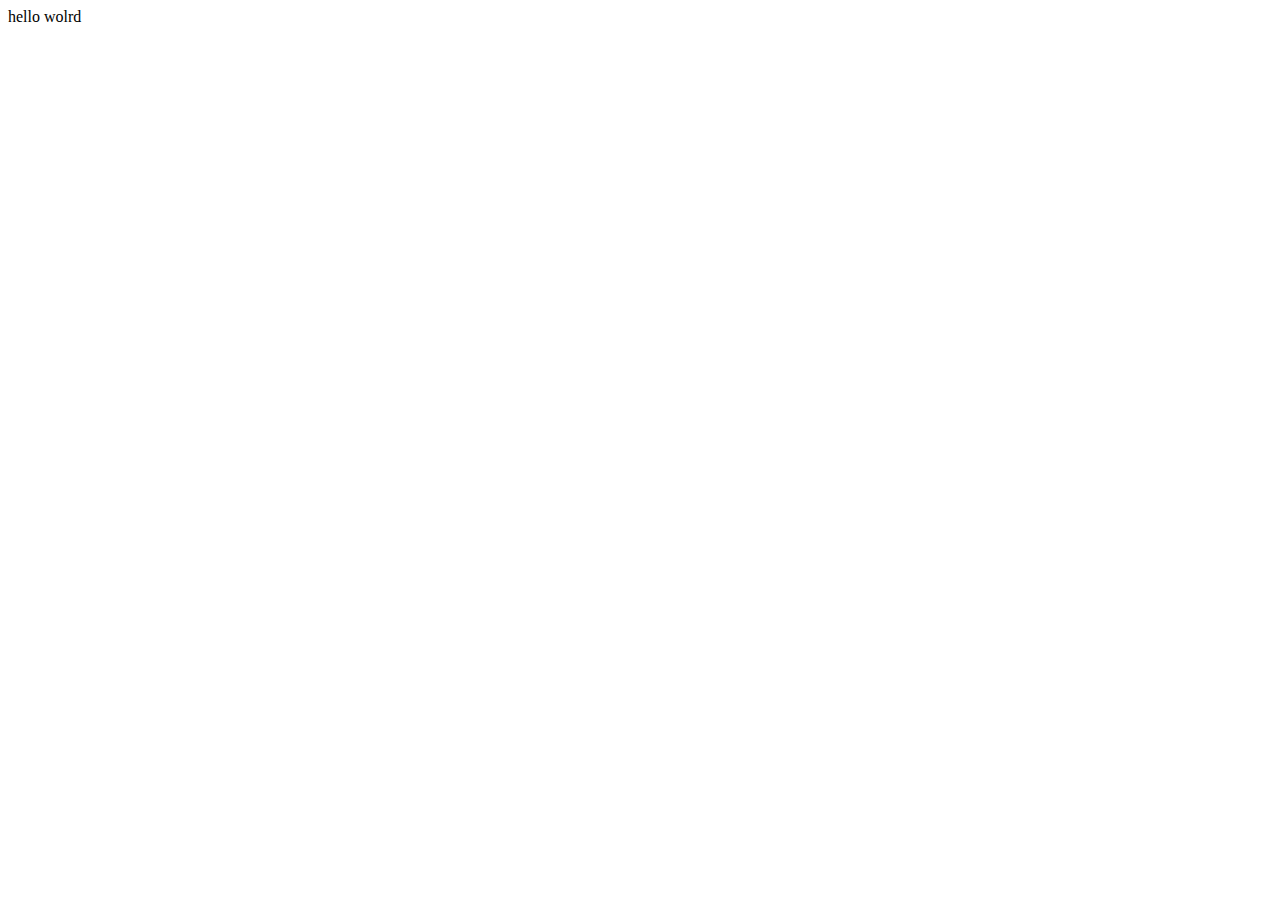
==== about.html @ d262f400 "first commit" ====
<!DOCTYPE html>
<html lang="en">
  <head>
    <meta charset="UTF-8" />
    <meta http-equiv="X-UA-Compatible" content="IE=edge" />
    <meta name="viewport" content="width=device-width, initial-scale=1.0" />
    <title>Document</title>
  </head>
  <body>
    hello wolrd
  </body>
</html>
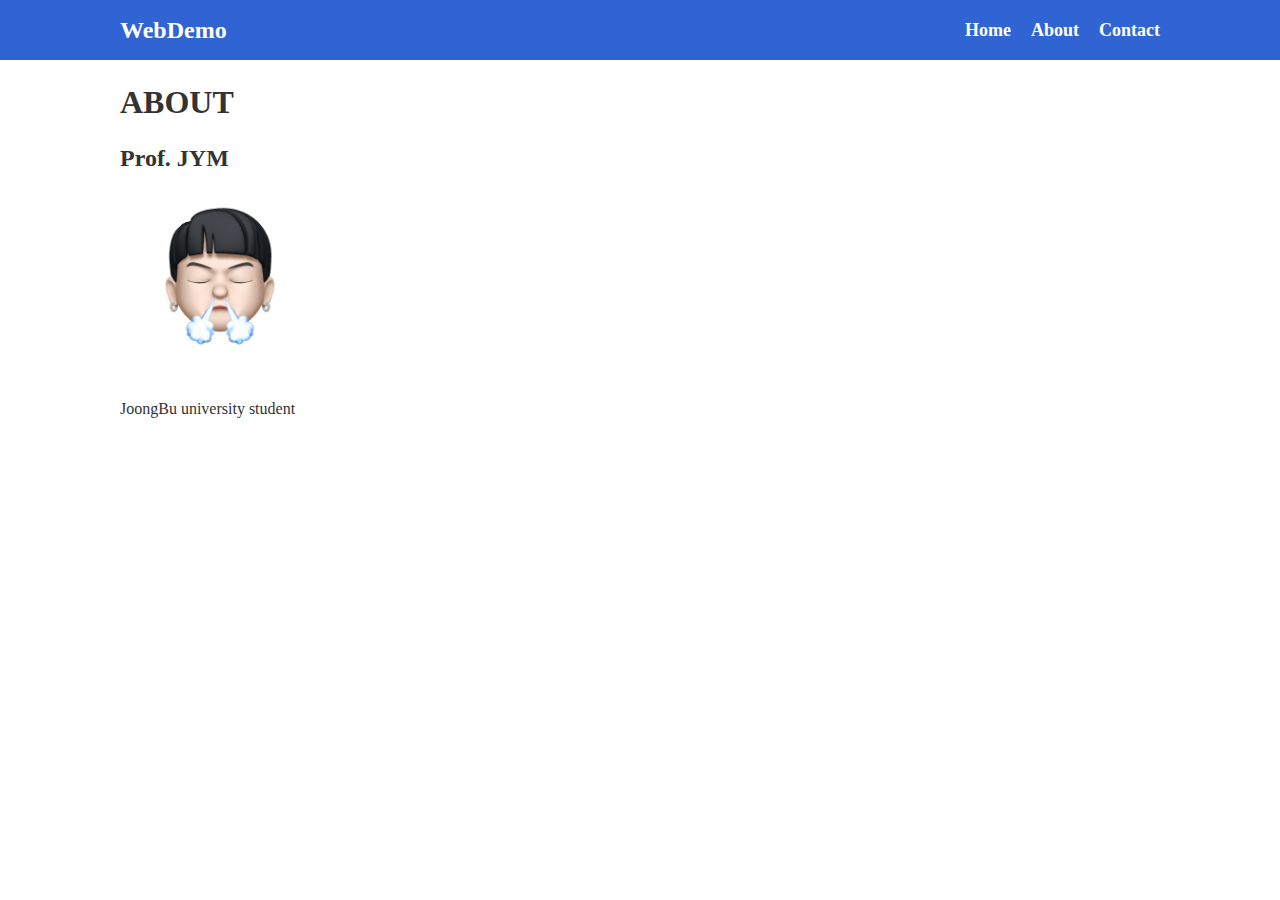
==== commit 31396e98: "chore: nav 수정" ====
--- a/about.html
+++ b/about.html
@@ -4,9 +4,43 @@
     <meta charset="UTF-8" />
     <meta http-equiv="X-UA-Compatible" content="IE=edge" />
     <meta name="viewport" content="width=device-width, initial-scale=1.0" />
-    <title>Document</title>
+    <title>웹프로그래밍 데모</title>
+    <link rel="stylesheet" href="style.css" />
   </head>
+
   <body>
-    hello wolrd
+    <!-- 네비게이션 -->
+    <nav class="navbar">
+      <div class="container">
+        <div class="logo">WebDemo</div>
+
+        <!-- 네비게이션 요소 -->
+        <ul class="nav">
+          <li>
+            <a href="index.html">Home</a>
+          </li>
+          <li>
+            <a href="about.html">About</a>
+          </li>
+          <li>
+            <a href="contact.html">Contact</a>
+          </li>
+        </ul>
+      </div>
+    </nav>
+    <!-- main section -->
+    <section class="main">
+      <div class="container">
+        <h1>ABOUT</h1>
+        <h2>Prof. JYM</h2>
+
+        <img src="./image/me.png" width="200px" />
+
+        <p>JoongBu university student</p>
+      </div>
+    </section>
+
+    <!-- 자바스크립트 링크 -->
+    <script src="main.js"></script>
   </body>
 </html>
--- a/style.css
+++ b/style.css
@@ -0,0 +1,100 @@
+* {
+  box-sizing: border-box;
+  padding: 0px;
+  margin: 0;
+}
+
+body {
+  font-size: 16px;
+  line-height: 1.5;
+  color: #333;
+  background-color: #fff;
+}
+
+ul {
+  /* ul 앞에 토글을 없애기 위해서 지정 */
+  /* circle , square 등 옵션 존재*/
+  list-style-type: none;
+}
+
+/* 특정 클래스 지정시 . 을 사용 */
+.navbar {
+  background-color: #3164d3;
+
+  /* 내부 글씨 색상 변경 */
+  color: #fff;
+  height: 60px;
+}
+
+.container {
+  max-width: 1100px;
+  /* 위아래 0 좌우 auto 로 외부의 간격을 이격 시킴 */
+  margin: 0 auto;
+
+  padding: 10px 30px;
+}
+
+.navbar .container {
+  /* 일열로 조정 */
+  display: flex;
+
+  flex-direction: row;
+
+  /* 사이에 이격 */
+  justify-content: space-between;
+
+  /* 태그의 세로 가운데 정렬 */
+  align-items: center;
+  /* 삐뚤지 않게 정확하게 가운데로 */
+  height: 100%;
+}
+
+.navbar .nav {
+  display: flex;
+  /* flex-direction: column; 위아래로 정렬 */
+  flex-direction: row;
+}
+
+.navbar .nav li {
+  /* 각 요소를 20px 간격으로 이격 */
+  margin-left: 20px;
+}
+
+.navbar a {
+  color: #fff;
+  /* 링크 밑줄 삭제 */
+  text-decoration: none;
+
+  /* default 는 16px */
+  font-size: 18px;
+  font-weight: bold;
+}
+
+.navbar a:hover {
+  /* 마우스 올라갔을 때 효과 */
+  /* border-bottom: 1px #fff solid; */
+  color: #ddd;
+}
+
+.navbar .logo {
+  /* 로고 폰트 변경 */
+  font-size: x-large;
+  font-weight: bold;
+}
+
+button {
+  padding: 2px 4px;
+  margin: 2px 4px;
+  font-weight: bold;
+  background-color: #ddd;
+}
+
+button:hover {
+  color: red;
+  background-color: yellow;
+}
+
+.main {
+  color: #333;
+  line-height: 2;
+}
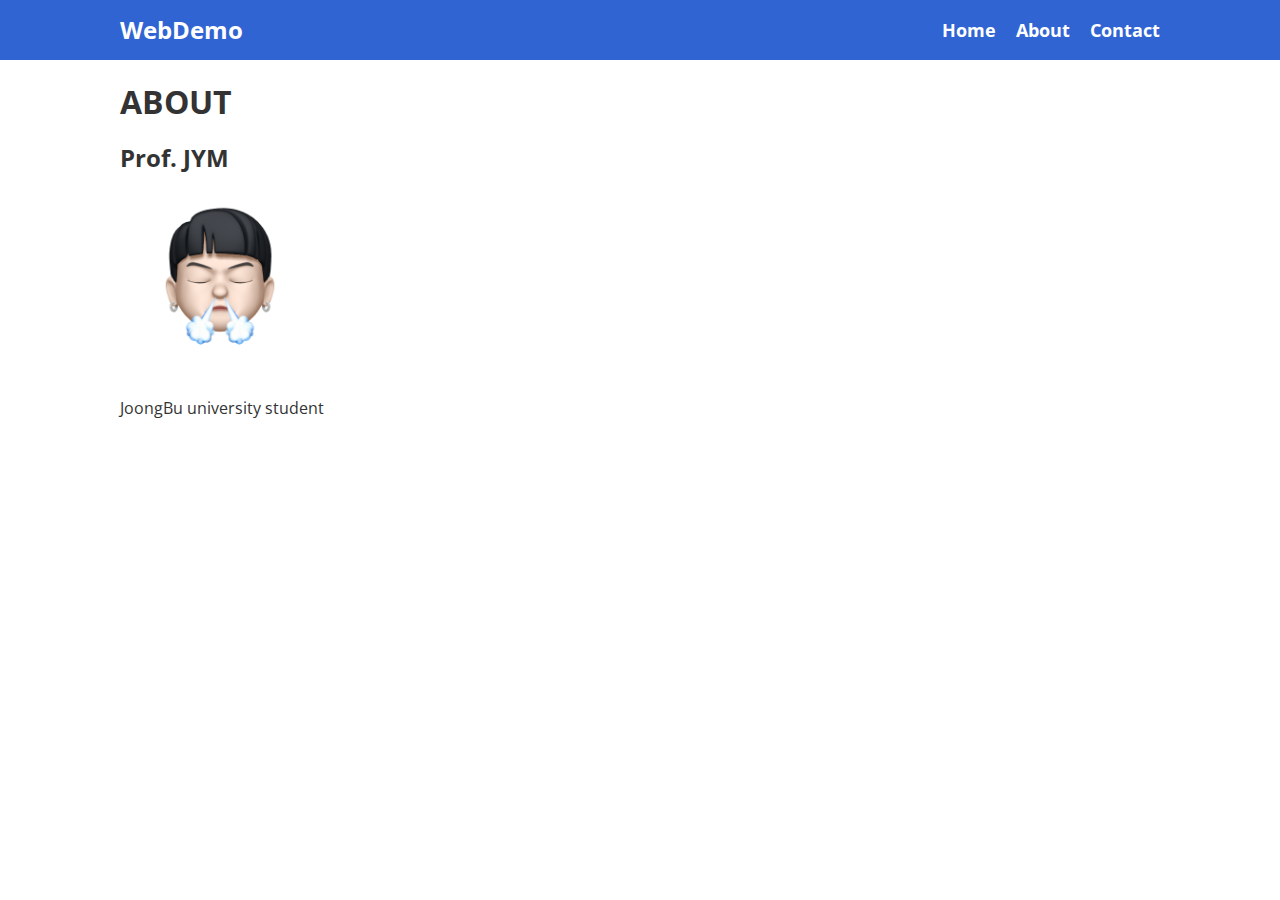
==== commit a2859d14: "feat: 폰트 추가" ====
--- a/about.html
+++ b/about.html
@@ -5,6 +5,21 @@
     <meta http-equiv="X-UA-Compatible" content="IE=edge" />
     <meta name="viewport" content="width=device-width, initial-scale=1.0" />
     <title>웹프로그래밍 데모</title>
+
+    <!-- 폰트 -->
+    <link
+      rel="stylesheet"
+      href="https://use.fontawesome.com/releases/v5.15.4/css/all.css"
+      integrity="sha384-DyZ88mC6Up2uqS4h/KRgHuoeGwBcD4Ng9SiP4dIRy0EXTlnuz47vAwmeGwVChigm"
+      crossorigin="anonymous"
+    />
+    <link rel="preconnect" href="https://fonts.googleapis.com" />
+    <link
+      href="https://fonts.googleapis.com/css2?family=Open+Sans:wght@400;600;700&display=swap"
+      rel="stylesheet"
+    />
+    <link rel="preconnect" href="https://fonts.gstatic.com" crossorigin />
+
     <link rel="stylesheet" href="style.css" />
   </head>
 
@@ -34,6 +49,7 @@
         <h1>ABOUT</h1>
         <h2>Prof. JYM</h2>
 
+        <!-- 내 이미지 사진 -->
         <img src="./image/me.png" width="200px" />
 
         <p>JoongBu university student</p>
--- a/style.css
+++ b/style.css
@@ -9,6 +9,7 @@
   line-height: 1.5;
   color: #333;
   background-color: #fff;
+  font-family: 'Open Sans', sans-serif;
 }
 
 ul {
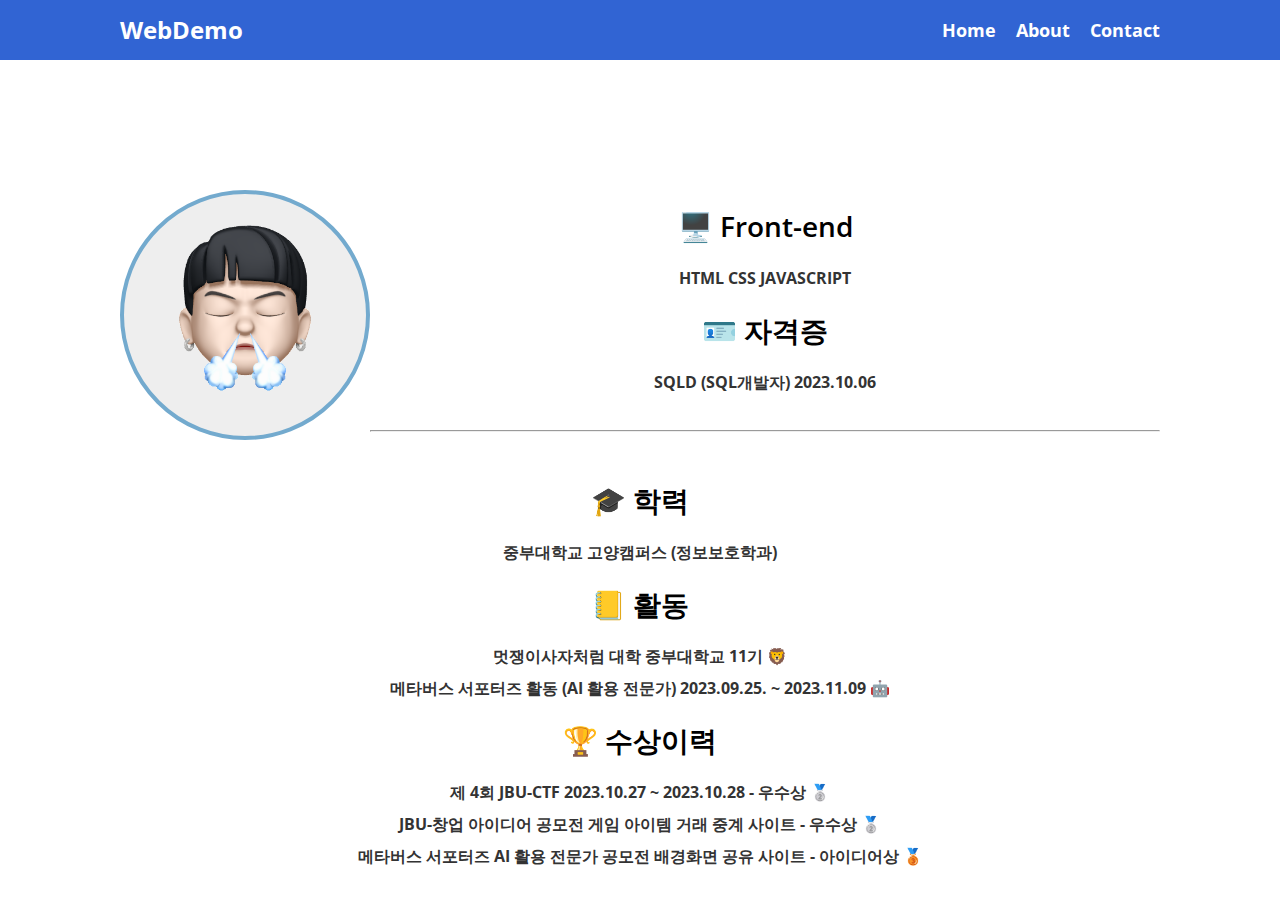
==== commit 7bfd2e44: "feat: 반응형 추가" ====
--- a/about.html
+++ b/about.html
@@ -46,13 +46,39 @@
     <!-- main section -->
     <section class="main">
       <div class="container">
-        <h1>ABOUT</h1>
-        <h2>Prof. JYM</h2>
+        <!-- <h1>ABOUT</h1> -->
+        <!-- 내 이미지 사진 -->
 
-        <!-- 내 이미지 사진 -->
-        <img src="./image/me.png" width="200px" />
+        <img src="./image/me.png" class="home__avatar" />
 
-        <p>JoongBu university student</p>
+        <div>
+          <div class="skill">
+            <h2>🖥️ Front-end</h2>
+            <h4>HTML CSS JAVASCRIPT</h4>
+
+            <h2>🪪 자격증</h2>
+            <h4>SQLD (SQL개발자) 2023.10.06</h4>
+            <br />
+          </div>
+          <hr />
+          <br />
+          <h2>🎓 학력</h2>
+          <h4>중부대학교 고양캠퍼스 (정보보호학과)</h4>
+          <h2>📒 활동</h2>
+          <h4>멋쟁이사자처럼 대학 중부대학교 11기 🦁</h4>
+          <h4>
+            메타버스 서포터즈 활동 (AI 활용 전문가) 2023.09.25. ~ 2023.11.09 🤖
+          </h4>
+          <h2>🏆 수상이력</h2>
+          <h4>제 4회 JBU-CTF 2023.10.27 ~ 2023.10.28 - 우수상 🥈</h4>
+          <h4>
+            JBU-창업 아이디어 공모전 게임 아이템 거래 중계 사이트 - 우수상 🥈
+          </h4>
+          <h4>
+            메타버스 서포터즈 AI 활용 전문가 공모전 배경화면 공유 사이트 -
+            아이디어상 🥉
+          </h4>
+        </div>
       </div>
     </section>
 
--- a/style.css
+++ b/style.css
@@ -1,3 +1,38 @@
+/* 디폴트 정의 */
+:root {
+  /* Color */
+  --color-white: #ffffff;
+  --color-light-white: #eeeeee;
+  --color-dark-white: #bdbdbd;
+  --color-pink: #fe918d;
+  --color-dark-pink: #ff6863;
+  --color-dark-grey: #4d4d4d;
+  --color-grey: #616161;
+  --color-light-grey: #7c7979;
+  --color-blue: #73aace;
+  --color-yellow: #fff7d1;
+  --color-orange: #feb546;
+  --color-black: #000000;
+
+  /* Font size */
+  --font-large: 48px;
+  --font-medium: 28px;
+  --font-regular: 18px;
+  --font-small: 16px;
+  --font-micro: 14px;
+
+  /* Font weight */
+  --weight-bold: 700;
+  --weight-semi-bold: 600;
+  --weight-regular: 400;
+
+  /* Size */
+  --size-border-radius: 4px;
+
+  /* Animation */
+  --animation-duration: 300ms;
+}
+
 * {
   box-sizing: border-box;
   padding: 0px;
@@ -10,6 +45,41 @@
   color: #333;
   background-color: #fff;
   font-family: 'Open Sans', sans-serif;
+  cursor: default;
+}
+
+/* 기본 태그 정의 */
+a {
+  text-decoration: none;
+  color: var(--color-blue);
+}
+
+h1 {
+  font-size: var(--font-large);
+  font-weight: var(--weight-bold);
+  color: var(--color-black);
+  margin: 16px 0px;
+}
+
+h2 {
+  font-size: var(--font-medium);
+  font-weight: var(--weight-semi-bold);
+  color: var(--color-black);
+  margin: 8px 0px;
+}
+
+h3 {
+  font-size: var(--font-regular);
+  font-weight: var(--weight-regular);
+  color: var(--color-black);
+  margin: 8px 0px;
+}
+
+p {
+  font-size: var(--font-regular);
+  font-weight: var(--weight-regular);
+  color: var(--color-black);
+  margin: 4px 0px;
 }
 
 ul {
@@ -98,4 +168,45 @@
 .main {
   color: #333;
   line-height: 2;
-}
+  padding: 40px;
+  padding-top: 120px;
+  text-align: center;
+}
+
+.home__avatar {
+  width: 250px;
+  height: 250px;
+  border-radius: 50%;
+  border: 4px solid var(--color-blue);
+  background-color: var(--color-light-white);
+  float: left;
+}
+
+@media screen and (max-width: 780px) {
+  .home__avatar {
+    float: none; /* 화면 너비가 780px 이하일 때 float 속성 제거 */
+  }
+}
+
+.home__avatar:hover {
+  transform: rotate(-360deg) scale(1.1);
+  transition: all var(--animation-duration) ease-in;
+}
+
+.contact {
+  width: 300px;
+  height: 80px;
+  /* font-size: 20px; */
+  line-height: 70px;
+  margin: auto;
+  /* color: var(--color-blue); */
+  border: 3px solid var(--color-black);
+  border-radius: 50%;
+  margin-bottom: 20px;
+}
+
+.contact:hover {
+  background-color: var(--color-orange);
+  transform: scale(1.1);
+  transition: all var(--animation-duration) ease-in;
+}
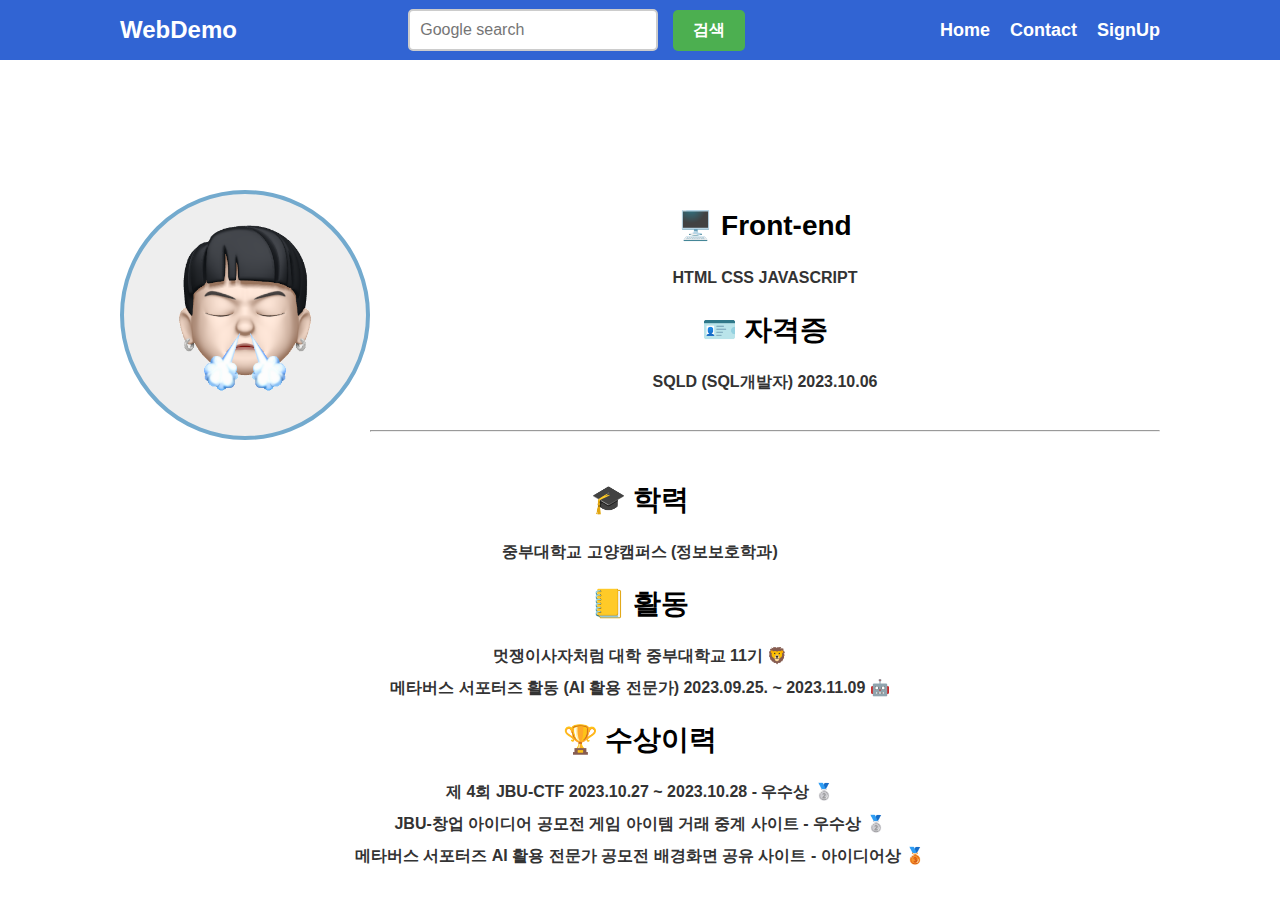
==== commit 1416b63b: "feat: input 완료" ====
--- a/about.html
+++ b/about.html
@@ -5,20 +5,6 @@
     <meta http-equiv="X-UA-Compatible" content="IE=edge" />
     <meta name="viewport" content="width=device-width, initial-scale=1.0" />
     <title>웹프로그래밍 데모</title>
-
-    <!-- 폰트 -->
-    <link
-      rel="stylesheet"
-      href="https://use.fontawesome.com/releases/v5.15.4/css/all.css"
-      integrity="sha384-DyZ88mC6Up2uqS4h/KRgHuoeGwBcD4Ng9SiP4dIRy0EXTlnuz47vAwmeGwVChigm"
-      crossorigin="anonymous"
-    />
-    <link rel="preconnect" href="https://fonts.googleapis.com" />
-    <link
-      href="https://fonts.googleapis.com/css2?family=Open+Sans:wght@400;600;700&display=swap"
-      rel="stylesheet"
-    />
-    <link rel="preconnect" href="https://fonts.gstatic.com" crossorigin />
 
     <link rel="stylesheet" href="style.css" />
   </head>
@@ -29,16 +15,24 @@
       <div class="container">
         <div class="logo">WebDemo</div>
 
+        <div class="search_area">
+          <form action="https://www.google.com/search" method="GET">
+            <input type="text" placeholder="Google search" name="q" />
+            <button type="submit"><i class="search"></i>검색</button>
+          </form>
+        </div>
+
         <!-- 네비게이션 요소 -->
         <ul class="nav">
           <li>
             <a href="index.html">Home</a>
           </li>
+
           <li>
-            <a href="about.html">About</a>
+            <a href="contact.html">Contact</a>
           </li>
           <li>
-            <a href="contact.html">Contact</a>
+            <a href="signup.html">SignUp</a>
           </li>
         </ul>
       </div>
--- a/style.css
+++ b/style.css
@@ -10,6 +10,7 @@
   --color-grey: #616161;
   --color-light-grey: #7c7979;
   --color-blue: #73aace;
+  --color-dark-blue: #3164d3;
   --color-yellow: #fff7d1;
   --color-orange: #feb546;
   --color-black: #000000;
@@ -90,7 +91,7 @@
 
 /* 특정 클래스 지정시 . 을 사용 */
 .navbar {
-  background-color: #3164d3;
+  background-color: var(--color-dark-blue);
 
   /* 내부 글씨 색상 변경 */
   color: #fff;
@@ -210,3 +211,128 @@
   transform: scale(1.1);
   transition: all var(--animation-duration) ease-in;
 }
+
+/* 테이블 전체 스타일 */
+.table_test {
+  width: 100%;
+  border-collapse: collapse;
+}
+
+/* 테이블 헤더 스타일 */
+.table_test th {
+  background-color: var(--color-blue);
+  border: 4px solid var(--color-grey);
+  padding: 8px;
+  text-align: center;
+}
+
+/* 테이블 셀 스타일 */
+.table_test td {
+  border: 4px solid var(--color-blue);
+  padding: 8px;
+  text-align: center;
+}
+
+/* 짝수 행 배경색 변경 */
+.table_test tbody tr:nth-child(even) {
+  background-color: var(--color-light-white);
+}
+
+/* 짝수 행 배경색 변경 */
+.table_test tbody tr:nth-child(odd) {
+  background-color: var(--color-white);
+}
+
+.skill_img {
+  float: left;
+  margin-bottom: 20px;
+}
+
+.search_area {
+  text-align: center;
+  /* margin-top: 20px; */
+}
+
+.search_area input[type='text'] {
+  padding: 10px;
+  border: 2px solid #ccc;
+  border-radius: 5px;
+  width: 250px;
+  font-size: 16px;
+}
+
+.search_area button[type='submit'] {
+  background-color: #4caf50;
+  color: white;
+  padding: 10px 20px;
+  border: none;
+  border-radius: 5px;
+  cursor: pointer;
+  font-size: 16px;
+  margin-left: 10px;
+}
+
+.search_area button[type='submit']:hover {
+  background-color: #45a049;
+}
+
+form {
+  max-width: 400px;
+  margin: 0 auto;
+}
+
+fieldset {
+  border: 1px solid #ccc;
+  padding: 20px;
+  margin-bottom: 20px;
+}
+
+legend {
+  font-weight: bold;
+}
+
+label {
+  display: inline-block;
+  width: 120px;
+  margin-bottom: 5px;
+}
+
+input[type='text'],
+input[type='email'],
+input[type='number'],
+input[type='datetime-local'],
+input[type='time'] {
+  padding: 10px;
+  border: 2px solid #ccc;
+  border-radius: 5px;
+  width: 250px;
+  font-size: 16px;
+}
+
+input[type='checkbox'],
+input[type='radio'] {
+  margin-right: 5px;
+}
+
+input[type='submit'] {
+  background-color: var(--color-blue);
+  padding: 10px;
+  border: 2px solid #ccc;
+  border-radius: 5px;
+  width: 250px;
+  font-size: 16px;
+}
+
+input[type='submit']:hover,
+input[type='reset']:hover {
+  background-color: var(--color-light-grey);
+}
+
+input[type='reset'] {
+  background-color: var(--color-orange);
+  padding: 10px;
+  border: 2px solid #ccc;
+  border-radius: 5px;
+  width: 250px;
+  font-size: 16px;
+}
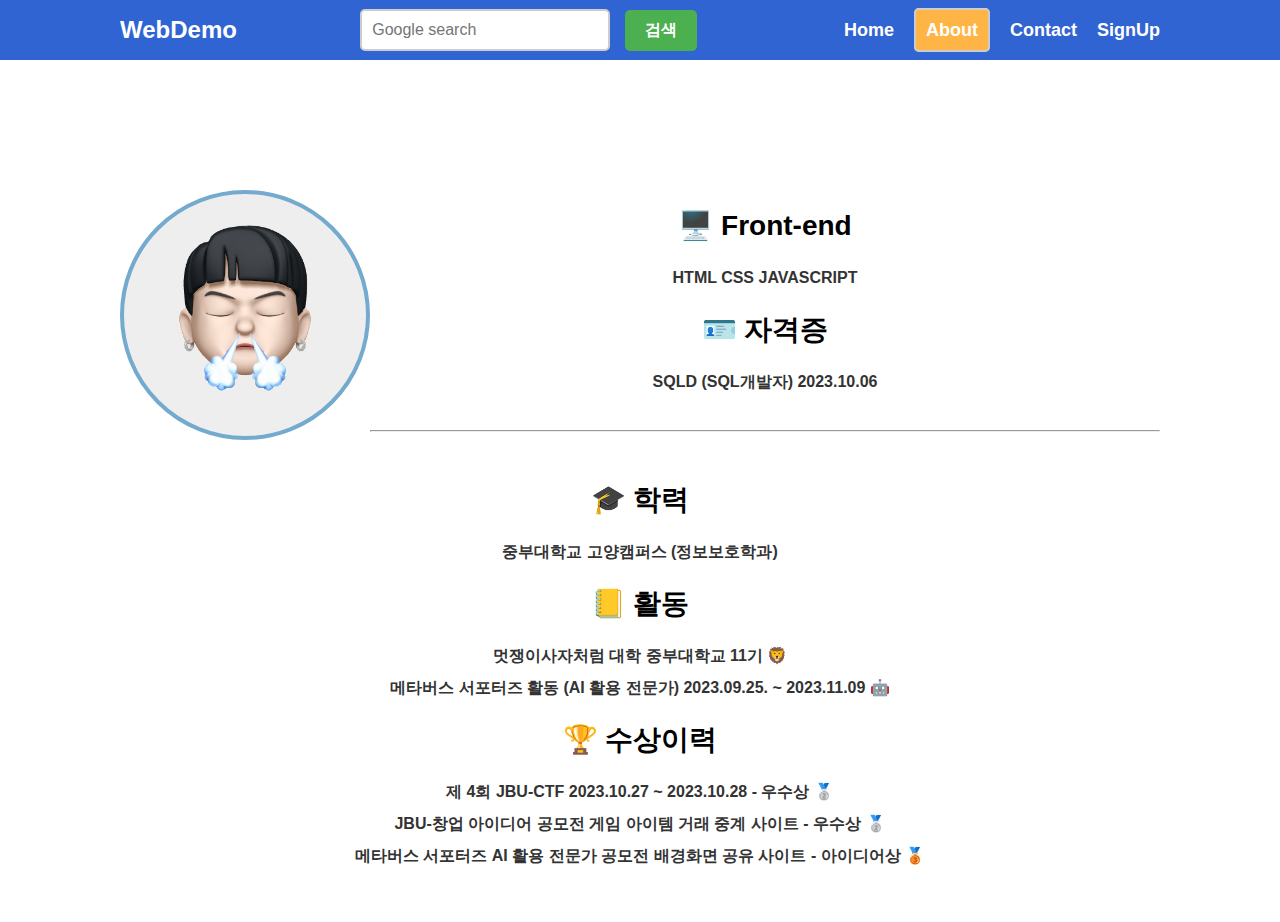
==== commit 9419ac86: "feat: nav 현재 위치 추가" ====
--- a/about.html
+++ b/about.html
@@ -27,7 +27,9 @@
           <li>
             <a href="index.html">Home</a>
           </li>
-
+          <li>
+            <a class="nav_self" href="about.html">About</a>
+          </li>
           <li>
             <a href="contact.html">Contact</a>
           </li>
--- a/style.css
+++ b/style.css
@@ -98,6 +98,15 @@
   height: 60px;
 }
 
+.nav_self {
+  background-color: var(--color-orange);
+  padding: 10px;
+  border: 2px solid #ccc;
+  border-radius: 5px;
+  width: 250px;
+  font-size: 16px;
+}
+
 .container {
   max-width: 1100px;
   /* 위아래 0 좌우 auto 로 외부의 간격을 이격 시킴 */
